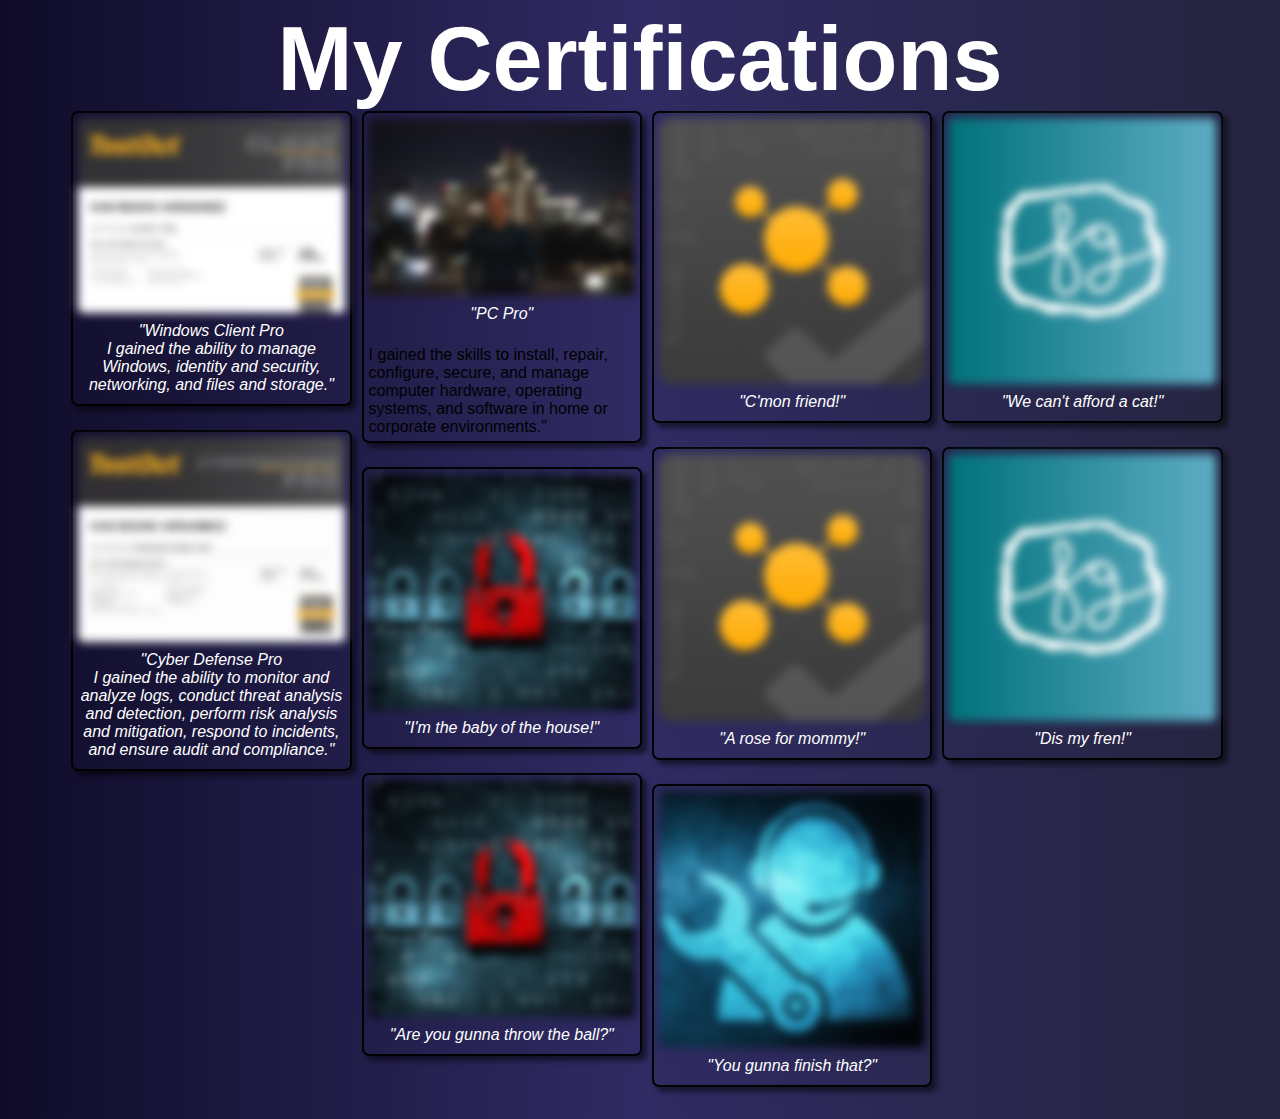
==== gallery.html @ e635a84a "Update gallery.html" ====
<!DOCTYPE html>
<html lang="en">
<head>
    <meta charset="UTF-8">
    <link rel="stylesheet" href="src/styles2.css" />
    <meta name="viewport" content="width=device-width, initial-scale=1.0">
    <title>My Image Gallery</title>
</head>
<body>

<h1>My Certifications</h1>
<div class="grid-container">
  <div>
    <img class='grid-item grid-item-1' src='src/img/ClientPro.png' alt=''>
    <p>"Windows Client Pro <br> I gained the ability to manage Windows, identity and security, networking, and files and storage."</p>
  </div>
  <div>
    <img class='grid-item grid-item-2' src='src/img/Cyber Defense Pro.png' alt=''>
    <p> "Cyber Defense Pro <br> I gained the ability to monitor and analyze logs, conduct threat analysis and detection, perform risk analysis and mitigation, respond to incidents, and ensure audit and compliance."</p> 
  </div>
  <div>
    <img class='grid-item grid-item-3' src='src/img/IvanCapitol.JPG' alt=''>
    <p>"PC Pro"</p>  <br> I gained the skills to install, repair, configure, secure, and manage computer hardware, operating systems, and software in home or corporate environments."
  </div>
  <div>
    <img class='grid-item grid-item-4' src='src/img/cyber-security-locks.jpg' alt=''>
    <p>"I'm the baby of the house!"</p>
  </div>
  <div>
    <img class='grid-item grid-item-5' src='src/img/cyber-security-locks.jpg' alt=''>
    <p>"Are you gunna throw the ball?"</p>
  </div>
  <div>
    <img class='grid-item grid-item-6' src='src/img/networkpro.png' alt=''>
    <p>"C'mon friend!"</p>
  </div>
  <div>
    <img class='grid-item grid-item-7' src='src/img/networkpro.png' alt=''>
    <p>"A rose for mommy!"</p>
  </div>
  <div>
    <img class='grid-item grid-item-8' src='src/img/techSupport.png' alt=''>
    <p>"You gunna finish that?"</p>
  </div>
  <div>
    <img class='grid-item grid-item-9' src='src/img/felipe.jpg' alt=''>
    <p>"We can't afford a cat!"</p>
  </div>
  <div>
    <img class='grid-item grid-item-10' src='src/img/felipe.jpg' alt=''>
    <p>"Dis my fren!"</p>
  </div>
</div>

  
    
</body>
    
</html>
---- src/styles2.css ----
body {
  display: flex;
  justify-content: center;
  align-items: center;
  flex-direction: column;
  font-family: sans-serif;
  background-image: linear-gradient(to right, #0f0c29, #302b63, #24243e);
}
h1 {
    font-size: 90px;
    color: white;
    margin: 0;
}
.grid-container {
  columns: 4 200px;
  column-gap: 1.5rem;
  width: 90%;
  margin: 0 auto;
  div {
    width: 150px;
    margin: 0 1.5rem 1.5rem 0;
    display: inline-block;
    width: 100%;
    border: solid 2px black;
    padding: 5px;
    box-shadow: 5px 5px 5px rgba(0,0,0,0.5);
    border-radius: 7px;
    transition: all .25s ease-in-out;
    &:hover img {
      filter: grayscale(0);
    }
    &:hover {
      border-color: coral;
    }
    img {
      width: 100%;
      filter: blur(5px);
      border-radius: 5px;
      transition: all .25s ease-in-out;
    }
    p {
      color: white;
      margin: 5px 0;
      padding: 0;
      text-align: center;
      font-style: italic;
      
    }
  }
}
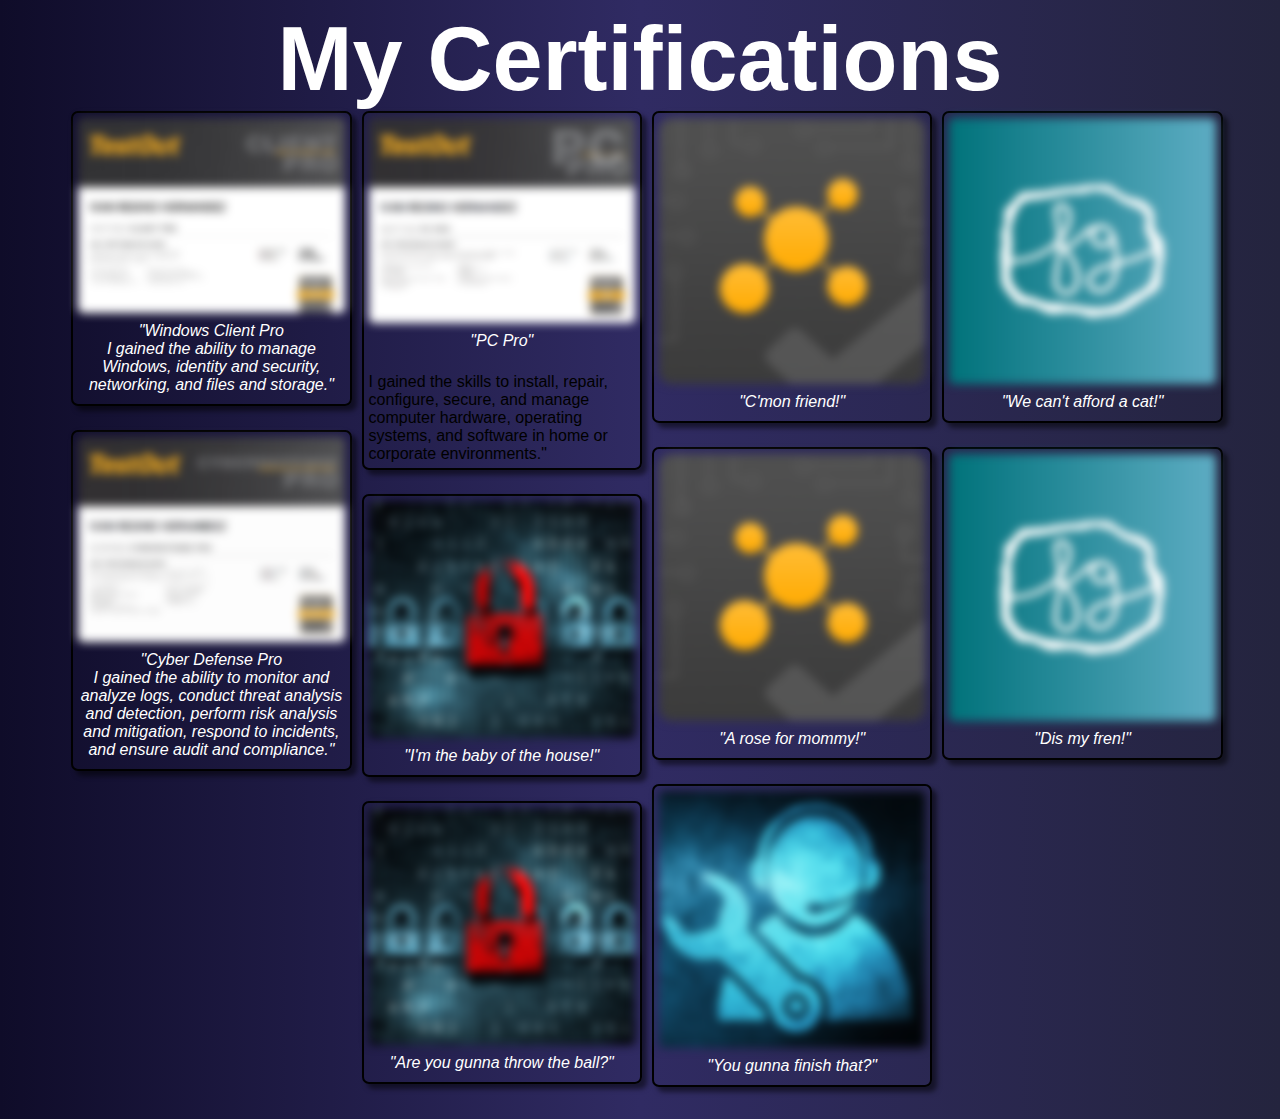
==== commit e568e97b: "Update gallery.html" ====
--- a/gallery.html
+++ b/gallery.html
@@ -19,7 +19,7 @@
     <p> "Cyber Defense Pro <br> I gained the ability to monitor and analyze logs, conduct threat analysis and detection, perform risk analysis and mitigation, respond to incidents, and ensure audit and compliance."</p> 
   </div>
   <div>
-    <img class='grid-item grid-item-3' src='src/img/IvanCapitol.JPG' alt=''>
+    <img class='grid-item grid-item-3' src='src/img/PC Pro.png' alt=''>
     <p>"PC Pro"</p>  <br> I gained the skills to install, repair, configure, secure, and manage computer hardware, operating systems, and software in home or corporate environments."
   </div>
   <div>
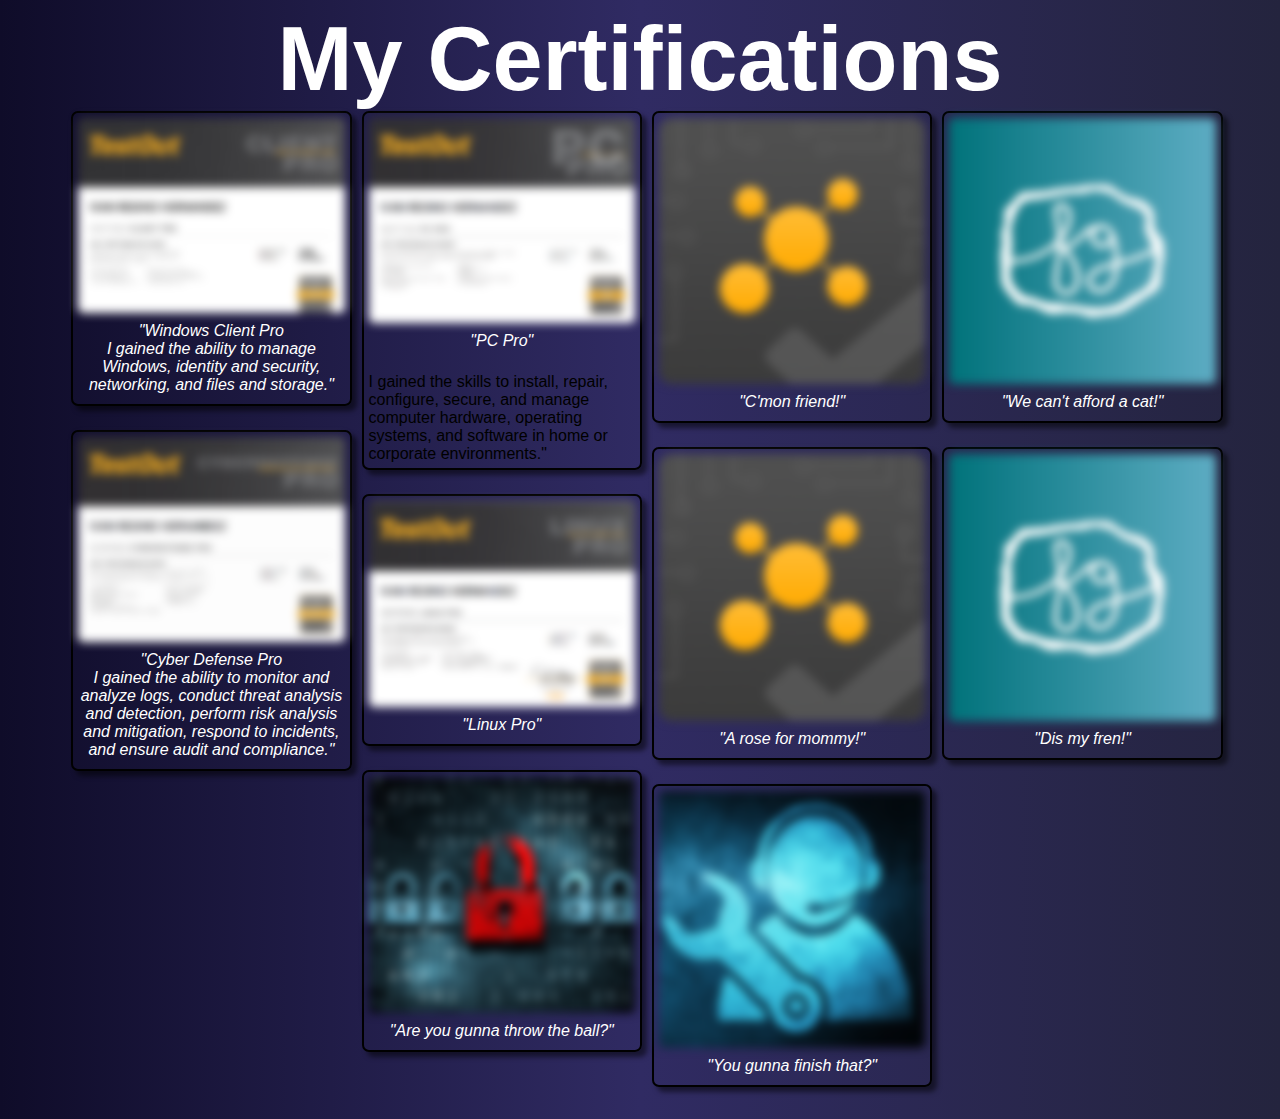
==== commit 6292fb03: "Update gallery.html" ====
--- a/gallery.html
+++ b/gallery.html
@@ -23,8 +23,8 @@
     <p>"PC Pro"</p>  <br> I gained the skills to install, repair, configure, secure, and manage computer hardware, operating systems, and software in home or corporate environments."
   </div>
   <div>
-    <img class='grid-item grid-item-4' src='src/img/cyber-security-locks.jpg' alt=''>
-    <p>"I'm the baby of the house!"</p>
+    <img class='grid-item grid-item-4' src='src/img/Linux Pro.png' alt=''>
+    <p>"Linux Pro"</p>
   </div>
   <div>
     <img class='grid-item grid-item-5' src='src/img/cyber-security-locks.jpg' alt=''>
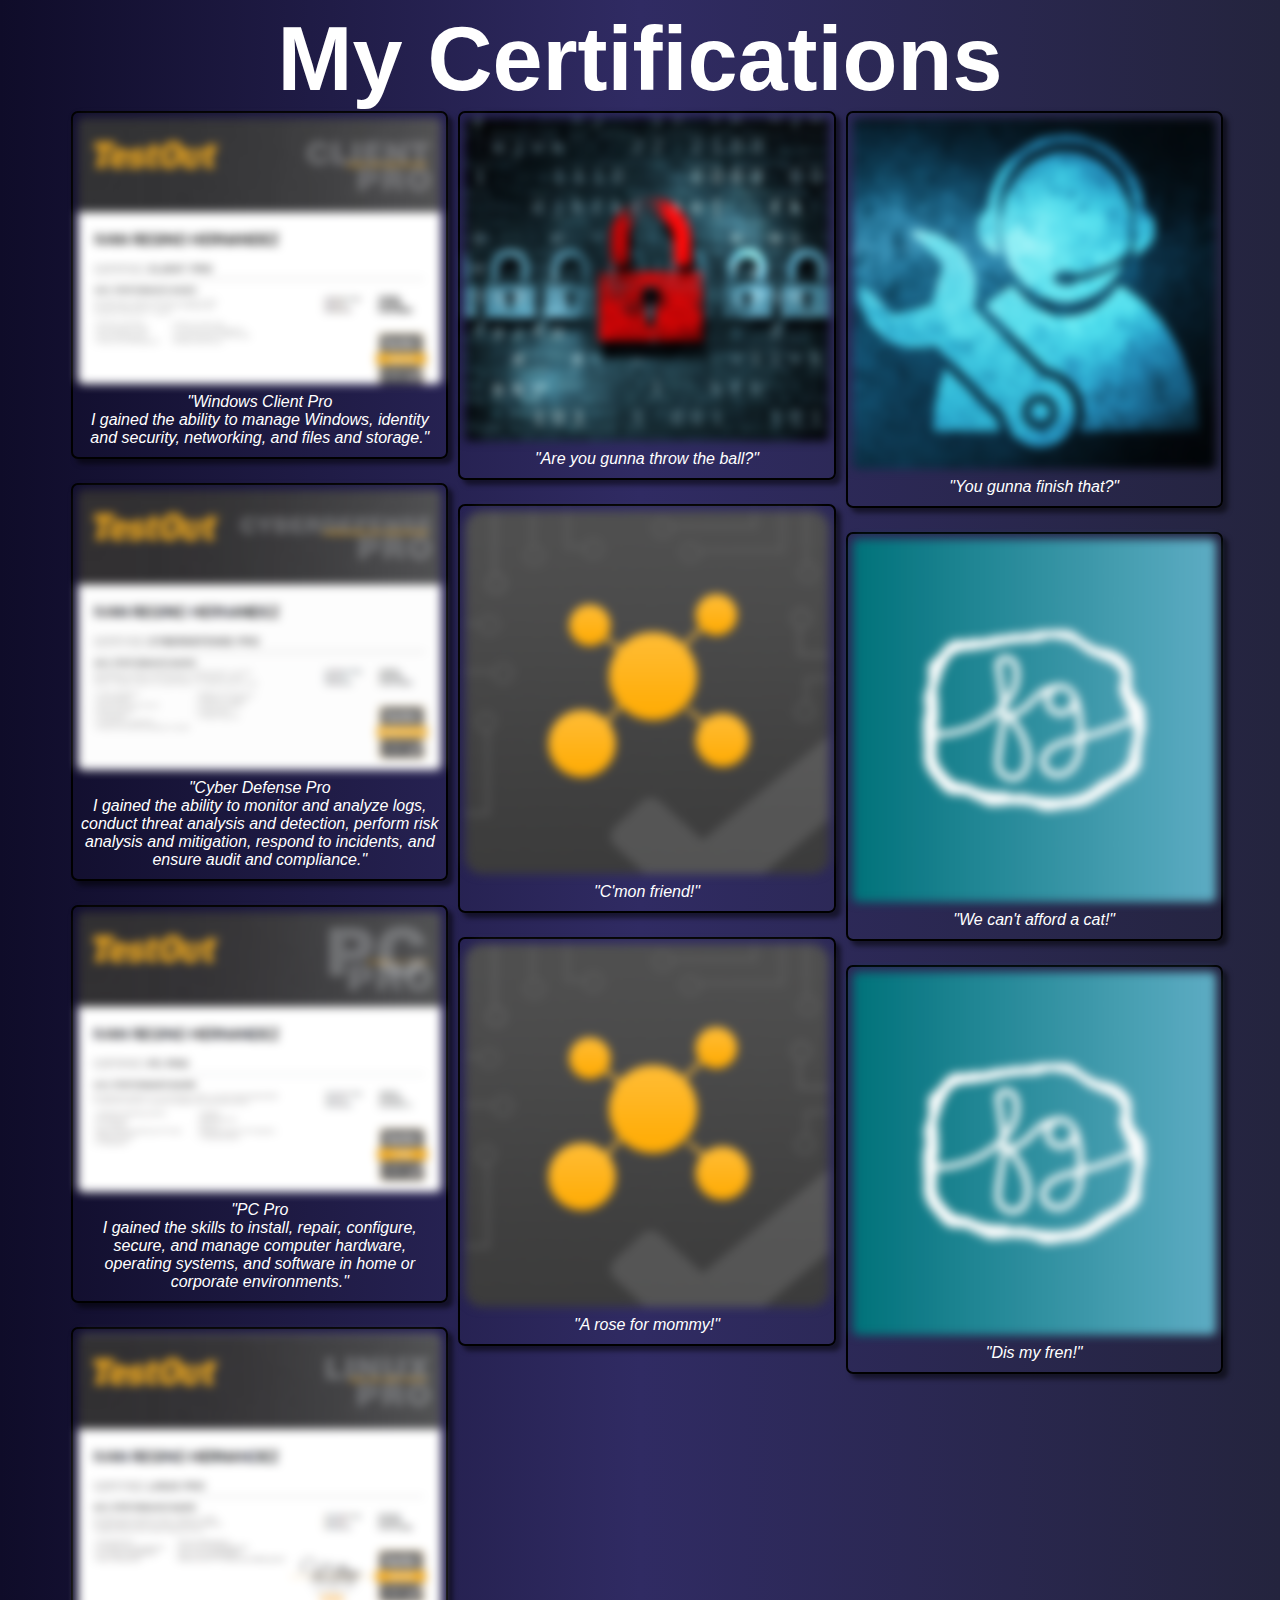
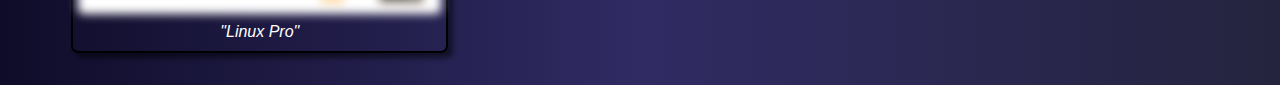
==== commit 2fef9798: "Update gallery.html" ====
--- a/gallery.html
+++ b/gallery.html
@@ -20,7 +20,7 @@
   </div>
   <div>
     <img class='grid-item grid-item-3' src='src/img/PC Pro.png' alt=''>
-    <p>"PC Pro"</p>  <br> I gained the skills to install, repair, configure, secure, and manage computer hardware, operating systems, and software in home or corporate environments."
+    <p>"PC Pro <br> I gained the skills to install, repair, configure, secure, and manage computer hardware, operating systems, and software in home or corporate environments."</p>
   </div>
   <div>
     <img class='grid-item grid-item-4' src='src/img/Linux Pro.png' alt=''>
--- a/src/styles2.css
+++ b/src/styles2.css
@@ -12,7 +12,7 @@
     margin: 0;
 }
 .grid-container {
-  columns: 4 200px;
+  columns: 3 200px;
   column-gap: 1.5rem;
   width: 90%;
   margin: 0 auto;
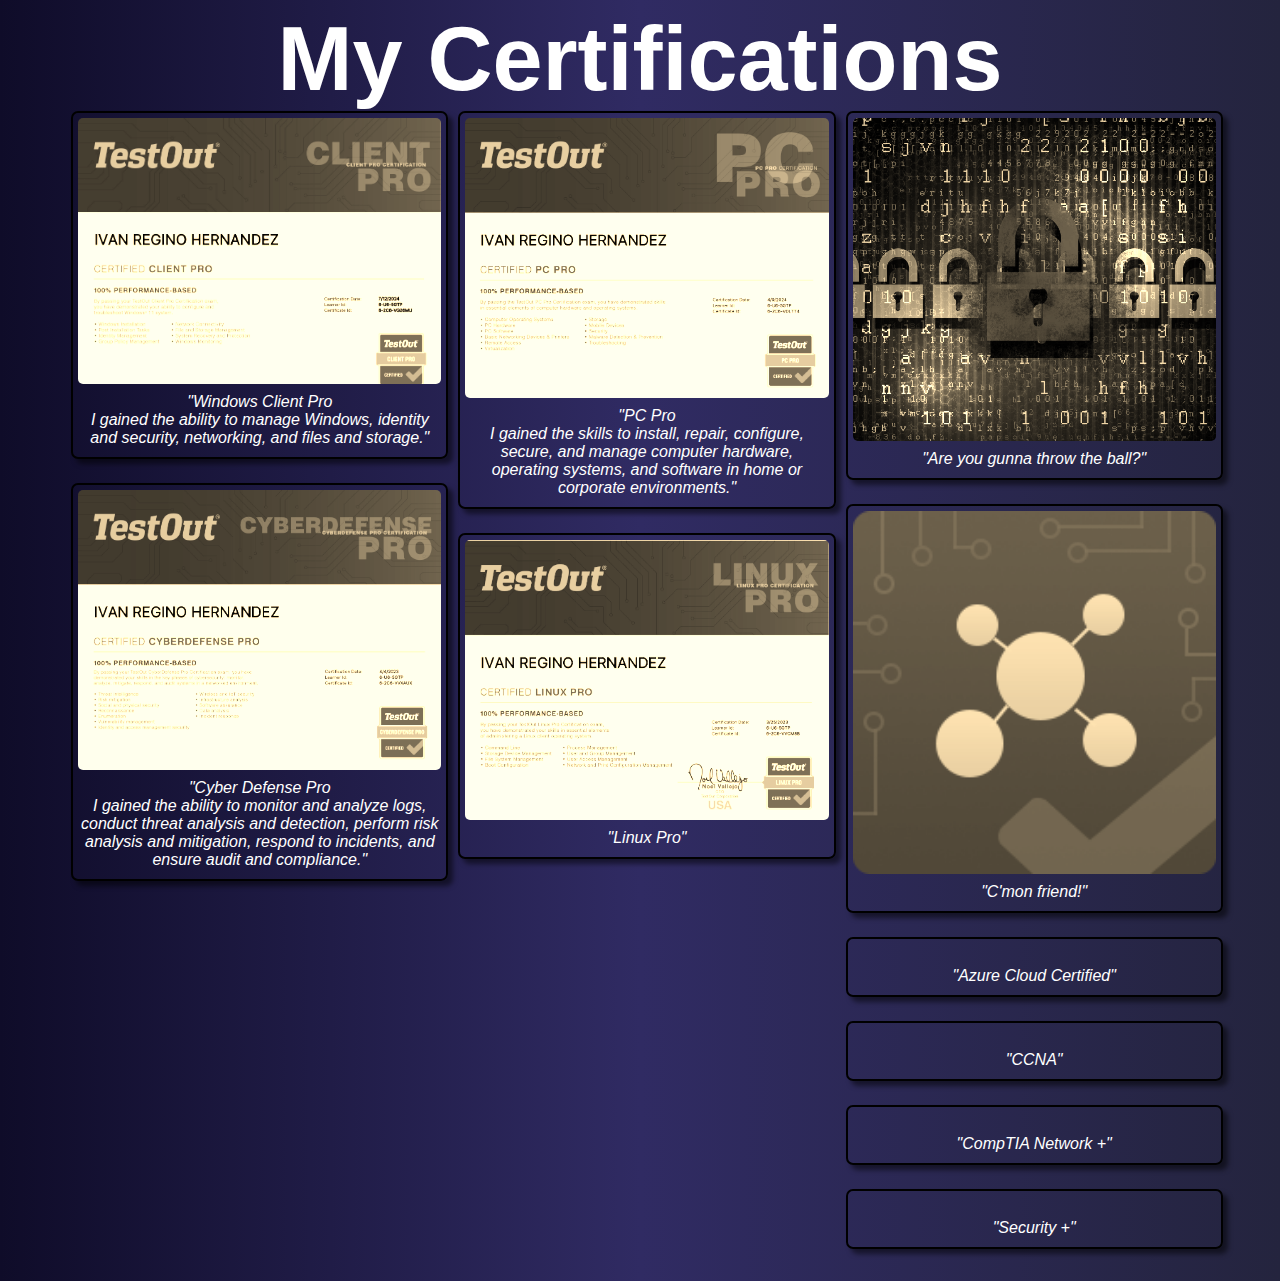
==== commit df784cdd: "Update gallery.html" ====
--- a/gallery.html
+++ b/gallery.html
@@ -35,20 +35,20 @@
     <p>"C'mon friend!"</p>
   </div>
   <div>
-    <img class='grid-item grid-item-7' src='src/img/networkpro.png' alt=''>
-    <p>"A rose for mommy!"</p>
+    <img class='grid-item grid-item-7' src='https://encrypted-tbn0.gstatic.com/images?q=tbn:ANd9GcSX1z5XvAwS8G_ojSep2CpJdkYJ7MhpUvJ_8g&s' alt=''>
+    <p>"Azure Cloud Certified"</p>
   </div>
   <div>
-    <img class='grid-item grid-item-8' src='src/img/techSupport.png' alt=''>
-    <p>"You gunna finish that?"</p>
+    <img class='grid-item grid-item-8' src='https://encrypted-tbn0.gstatic.com/images?q=tbn:ANd9GcRHwugpytqdGC3xfeV-k2cGI9GR4FPasYS9AA&s' alt=''>
+    <p>"CCNA"</p>
   </div>
   <div>
-    <img class='grid-item grid-item-9' src='src/img/felipe.jpg' alt=''>
-    <p>"We can't afford a cat!"</p>
+    <img class='grid-item grid-item-9' src='https://images.credly.com/images/e1fc05b2-959b-45a4-8d20-124b1df121fe/CompTIA_Network_2Bce.png' alt=''>
+    <p>"CompTIA Network +"</p>
   </div>
   <div>
-    <img class='grid-item grid-item-10' src='src/img/felipe.jpg' alt=''>
-    <p>"Dis my fren!"</p>
+    <img class='grid-item grid-item-10' src='https://www.google.com/url?sa=i&url=https%3A%2F%2Fwww.credly.com%2Forg%2Fcomptia%2Fbadge%2Fcomptia-security-ce-certification&psig=AOvVaw1uCLAdBJw3_pMMSNDLw91w&ust=1738250544389000&source=images&cd=vfe&opi=89978449&ved=0CBQQjRxqFwoTCMjC2YSem4sDFQAAAAAdAAAAABAE' alt=''>
+    <p>"Security +"</p>
   </div>
 </div>
 
--- a/src/styles2.css
+++ b/src/styles2.css
@@ -34,7 +34,7 @@
     }
     img {
       width: 100%;
-      filter: blur(5px);
+      filter: sepia(100%);
       border-radius: 5px;
       transition: all .25s ease-in-out;
     }
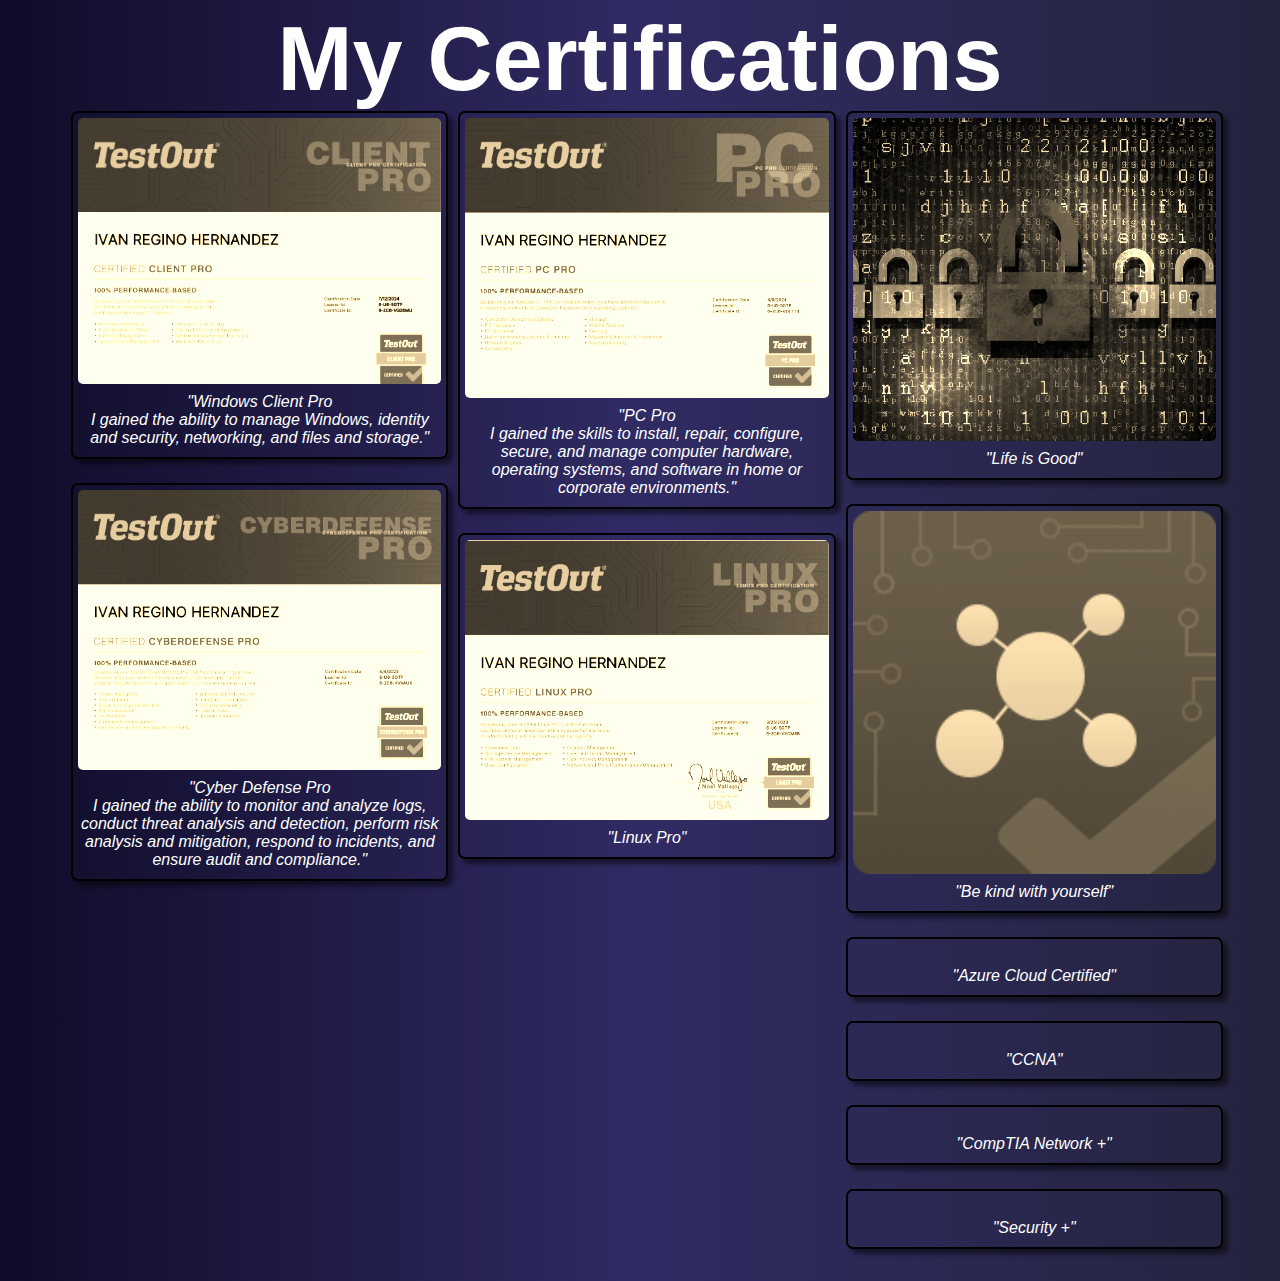
==== commit faa41833: "Update gallery.html" ====
--- a/gallery.html
+++ b/gallery.html
@@ -28,11 +28,11 @@
   </div>
   <div>
     <img class='grid-item grid-item-5' src='src/img/cyber-security-locks.jpg' alt=''>
-    <p>"Are you gunna throw the ball?"</p>
+    <p>"Life is Good"</p>
   </div>
   <div>
     <img class='grid-item grid-item-6' src='src/img/networkpro.png' alt=''>
-    <p>"C'mon friend!"</p>
+    <p>"Be kind with yourself"</p>
   </div>
   <div>
     <img class='grid-item grid-item-7' src='https://encrypted-tbn0.gstatic.com/images?q=tbn:ANd9GcSX1z5XvAwS8G_ojSep2CpJdkYJ7MhpUvJ_8g&s' alt=''>
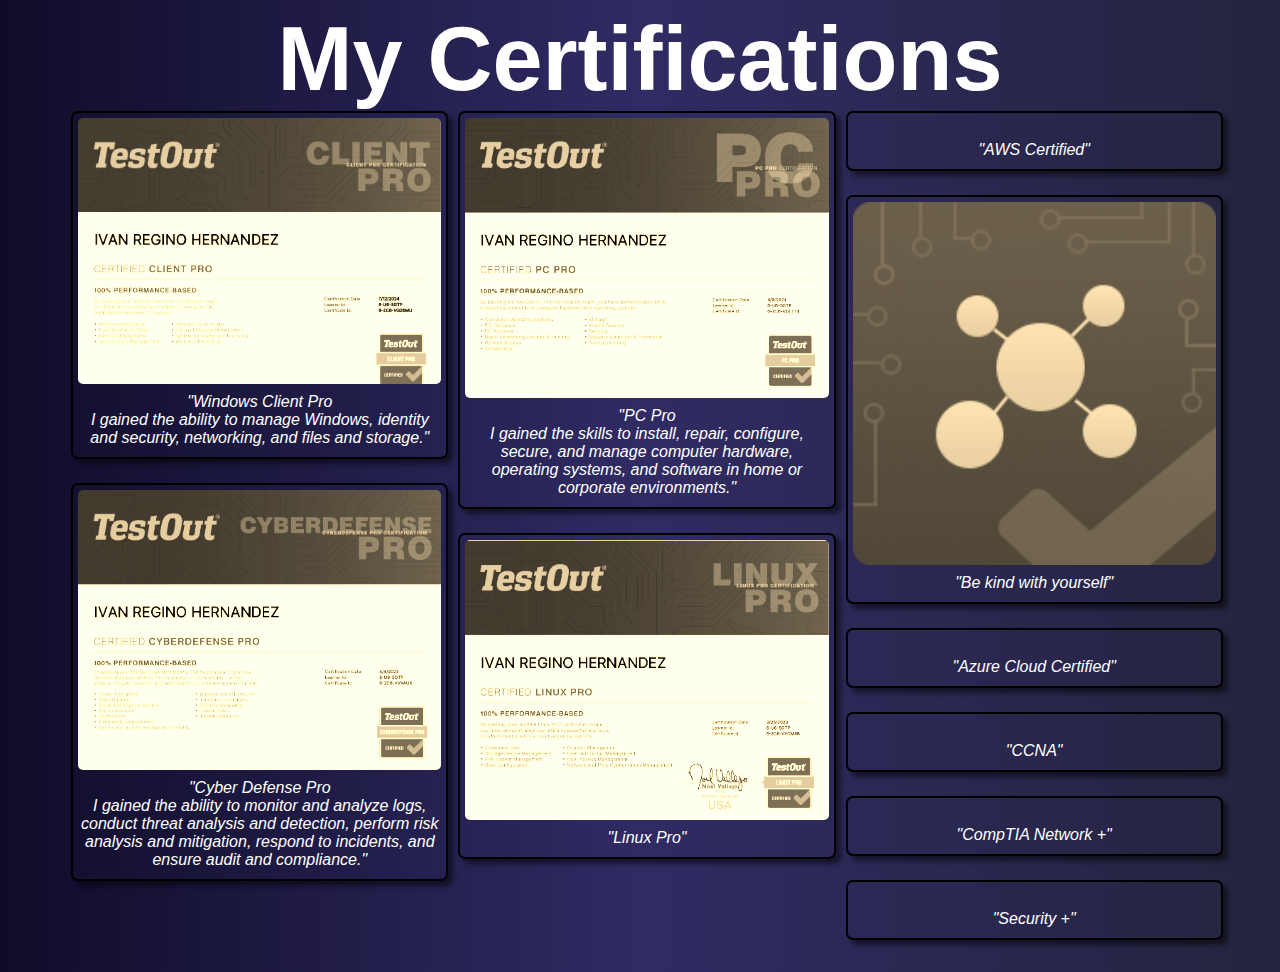
==== commit 2f0bf57e: "Update gallery.html" ====
--- a/gallery.html
+++ b/gallery.html
@@ -27,8 +27,8 @@
     <p>"Linux Pro"</p>
   </div>
   <div>
-    <img class='grid-item grid-item-5' src='src/img/cyber-security-locks.jpg' alt=''>
-    <p>"Life is Good"</p>
+    <img class='grid-item grid-item-5' src='https://d1.awsstatic.com/training-and-certification/certification-badges/AWS-Certified-Cloud-Practitioner_badge.634f8a21af2e0e956ed8905a72366146ba22b74c.png' alt=''>
+    <p>"AWS Certified"</p>
   </div>
   <div>
     <img class='grid-item grid-item-6' src='src/img/networkpro.png' alt=''>
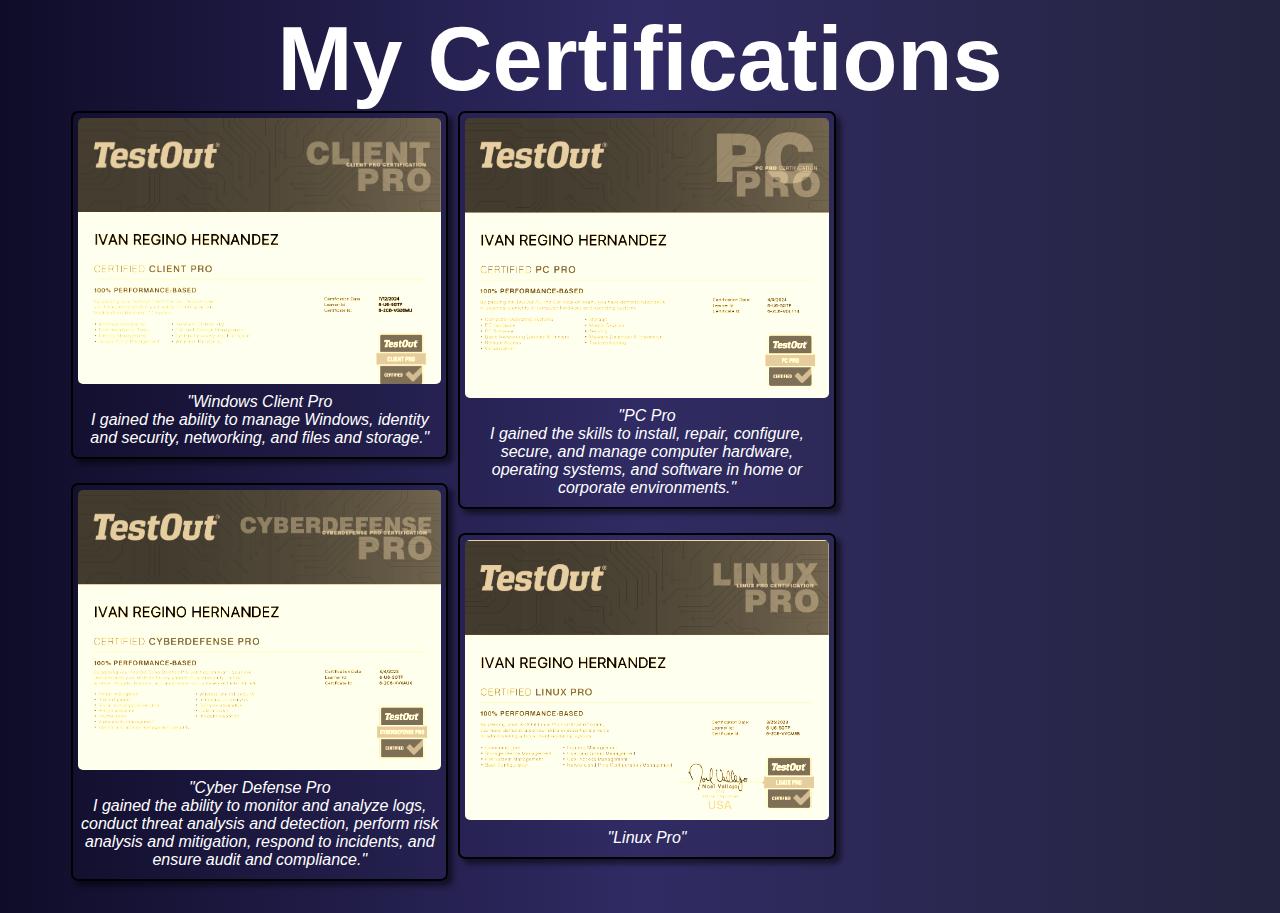
==== commit 2ec644d0: "Update gallery.html" ====
--- a/gallery.html
+++ b/gallery.html
@@ -26,33 +26,8 @@
     <img class='grid-item grid-item-4' src='src/img/Linux Pro.png' alt=''>
     <p>"Linux Pro"</p>
   </div>
-  <div>
-    <img class='grid-item grid-item-5' src='https://d1.awsstatic.com/training-and-certification/certification-badges/AWS-Certified-Cloud-Practitioner_badge.634f8a21af2e0e956ed8905a72366146ba22b74c.png' alt=''>
-    <p>"AWS Certified"</p>
-  </div>
-  <div>
-    <img class='grid-item grid-item-6' src='src/img/networkpro.png' alt=''>
-    <p>"Be kind with yourself"</p>
-  </div>
-  <div>
-    <img class='grid-item grid-item-7' src='https://encrypted-tbn0.gstatic.com/images?q=tbn:ANd9GcSX1z5XvAwS8G_ojSep2CpJdkYJ7MhpUvJ_8g&s' alt=''>
-    <p>"Azure Cloud Certified"</p>
-  </div>
-  <div>
-    <img class='grid-item grid-item-8' src='https://encrypted-tbn0.gstatic.com/images?q=tbn:ANd9GcRHwugpytqdGC3xfeV-k2cGI9GR4FPasYS9AA&s' alt=''>
-    <p>"CCNA"</p>
-  </div>
-  <div>
-    <img class='grid-item grid-item-9' src='https://images.credly.com/images/e1fc05b2-959b-45a4-8d20-124b1df121fe/CompTIA_Network_2Bce.png' alt=''>
-    <p>"CompTIA Network +"</p>
-  </div>
-  <div>
-    <img class='grid-item grid-item-10' src='https://www.google.com/url?sa=i&url=https%3A%2F%2Fwww.credly.com%2Forg%2Fcomptia%2Fbadge%2Fcomptia-security-ce-certification&psig=AOvVaw1uCLAdBJw3_pMMSNDLw91w&ust=1738250544389000&source=images&cd=vfe&opi=89978449&ved=0CBQQjRxqFwoTCMjC2YSem4sDFQAAAAAdAAAAABAE' alt=''>
-    <p>"Security +"</p>
-  </div>
+  
 </div>
-
-  
     
 </body>
     
